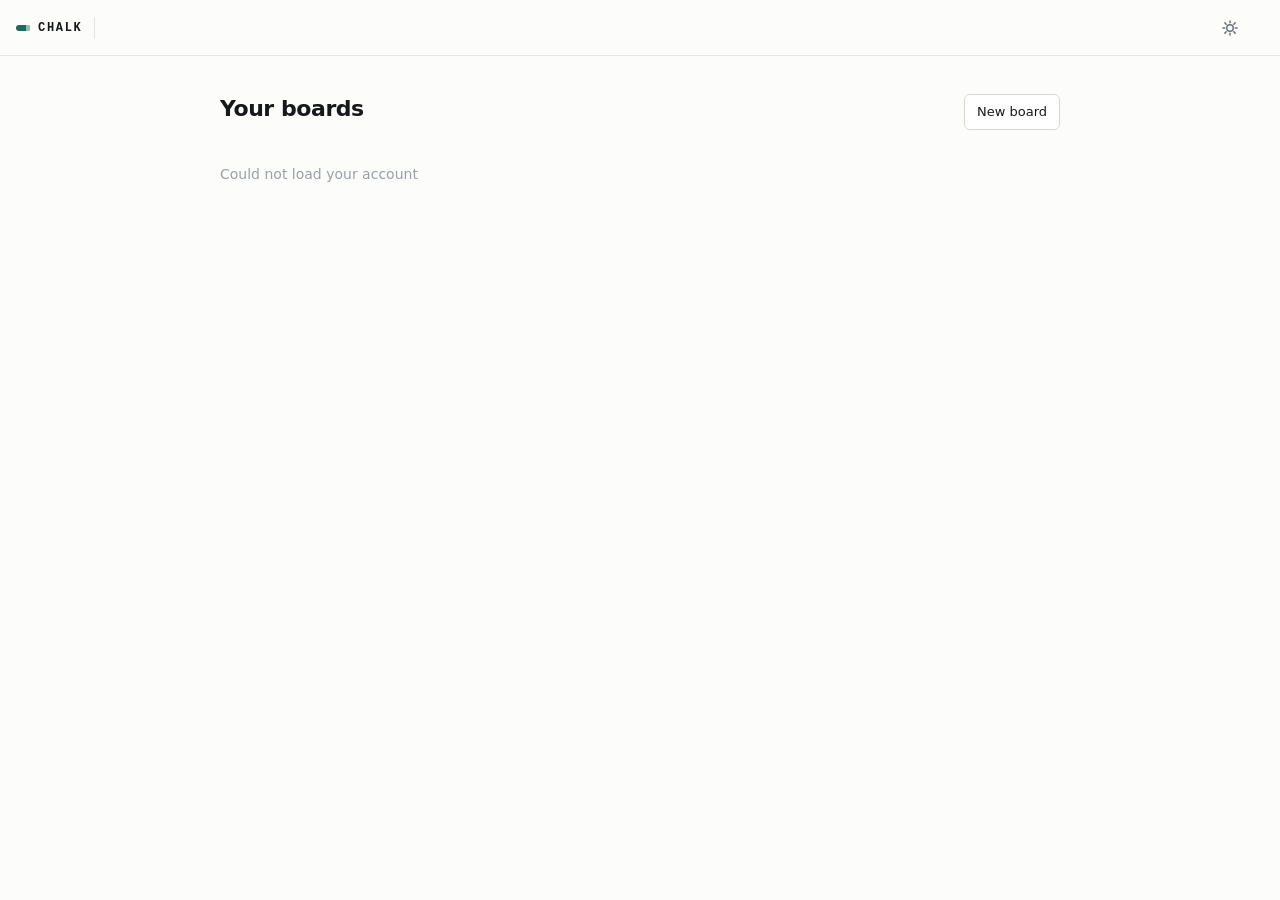
==== app/index.html @ 592ba586 "initial commit" ====
<!doctype html>
<html lang="en">
  <head>
    <meta charset="utf-8" />
    <meta name="viewport" content="width=device-width, initial-scale=1, viewport-fit=cover, user-scalable=no" />
    <meta name="color-scheme" content="light dark" />
    <title>Chalk</title>
    <!-- Relative URLs only: the app serves under /<slug>/app/, so a
         root-absolute /styles.css would resolve against the DOMAIN root. -->
    <link rel="stylesheet" href="styles.css" />
    <script>
      // Apply the saved theme before first paint so there is no flash.
      try {
        var saved = localStorage.getItem("chalk.theme");
        if (saved) document.documentElement.dataset.theme = saved;
      } catch (e) {}
    </script>
  </head>
  <body data-view="list">
    <a class="skip" href="#canvas">Skip to board</a>

    <header class="topbar">
      <div class="topbar__group">
        <a class="wordmark" href="#" title="All boards">
          <span class="wordmark__mark" aria-hidden="true"></span>
          Chalk
        </a>
        <input class="boardname" id="board-name" value="" readonly maxlength="80" aria-label="Board name" hidden />
        <span class="status mono onboard" id="status" data-status="offline" role="status">Offline</span>
      </div>

      <div class="topbar__group">
        <div class="presence onboard" id="presence" aria-live="polite"></div>
        <button class="button button--sm onboard" id="share-button">Share</button>
        <button class="button button--sm onboard" id="export-button">Export</button>
        <button class="iconbutton" id="theme-toggle" title="Switch theme" aria-label="Switch theme">
          <svg class="icon-sun" width="16" height="16" viewBox="0 0 16 16" aria-hidden="true">
            <circle cx="8" cy="8" r="3.25" fill="none" stroke="currentColor" stroke-width="1.5" />
            <path d="M8 .9v1.8M8 13.3v1.8M.9 8h1.8M13.3 8h1.8M2.9 2.9l1.3 1.3M11.8 11.8l1.3 1.3M13.1 2.9l-1.3 1.3M4.2 11.8l-1.3 1.3" stroke="currentColor" stroke-width="1.5" stroke-linecap="round" />
          </svg>
          <svg class="icon-moon" width="16" height="16" viewBox="0 0 16 16" aria-hidden="true">
            <path d="M13.5 9.7A5.8 5.8 0 016.3 2.5a5.8 5.8 0 107.2 7.2z" fill="none" stroke="currentColor" stroke-width="1.5" stroke-linejoin="round" />
          </svg>
        </button>
        <div class="account" id="account">
          <button class="account__button" id="account-button" aria-haspopup="true" aria-expanded="false" aria-label="Account"></button>
          <div class="menu menu--right" id="account-menu" hidden>
            <label class="menu__label mono eyebrow" for="name-input">Your name on the board</label>
            <input class="menu__input" id="name-input" maxlength="40" />
            <div class="menu__row">
              <span class="badge mono" id="plan-badge" data-plan="free">Free</span>
              <span class="menu__email" id="account-email"></span>
            </div>
            <div class="menu__rule"></div>
            <a class="menu__item" id="account-upgrade" href="../">Upgrade to Pro</a>
            <a class="menu__item" href="__yard/auth/logout">Sign out</a>
          </div>
        </div>
      </div>
    </header>

    <!-- The board list. Shown when the hash is empty. -->
    <section class="boards" id="boards" hidden>
      <div class="boards__head">
        <h1 class="boards__title">Your boards</h1>
        <button class="button" id="new-board">New board</button>
      </div>
      <div class="boards__list" id="board-list"></div>
    </section>

    <!-- The open board. Shown when the hash names one. -->
    <main class="workspace" id="workspace" hidden>
      <div class="rail" role="toolbar" aria-label="Tools" aria-orientation="vertical">
        <button class="tool" data-tool="select" aria-pressed="true" title="Select (V)" aria-label="Select">
          <svg viewBox="0 0 16 16" aria-hidden="true"><path d="M3 2l10 6-4.5 1L6 13z" fill="none" stroke="currentColor" stroke-width="1.5" stroke-linejoin="round" /></svg>
        </button>
        <button class="tool" data-tool="hand" aria-pressed="false" title="Pan (H, or hold space)" aria-label="Pan">
          <svg viewBox="0 0 16 16" aria-hidden="true"><path d="M5 8V3.5a1 1 0 012 0V7m0-4a1 1 0 012 0v4m0-3a1 1 0 012 0v5.5c0 2.5-2 4.5-4.5 4.5S3 12 3 10.5V6.5a1 1 0 012 0" fill="none" stroke="currentColor" stroke-width="1.4" stroke-linecap="round" stroke-linejoin="round" /></svg>
        </button>
        <span class="rail__rule" role="presentation"></span>
        <button class="tool" data-tool="note" aria-pressed="false" title="Sticky note (N)" aria-label="Sticky note">
          <svg viewBox="0 0 16 16" aria-hidden="true"><path d="M2.5 2.5h11v7l-4 4h-7z" fill="none" stroke="currentColor" stroke-width="1.5" stroke-linejoin="round" /><path d="M9.5 13.5v-4h4" fill="none" stroke="currentColor" stroke-width="1.5" stroke-linejoin="round" /></svg>
        </button>
        <button class="tool" data-tool="rect" aria-pressed="false" title="Rectangle (R)" aria-label="Rectangle">
          <svg viewBox="0 0 16 16" aria-hidden="true"><rect x="2.5" y="3.5" width="11" height="9" rx="1" fill="none" stroke="currentColor" stroke-width="1.5" /></svg>
        </button>
        <button class="tool" data-tool="ellipse" aria-pressed="false" title="Ellipse (O)" aria-label="Ellipse">
          <svg viewBox="0 0 16 16" aria-hidden="true"><ellipse cx="8" cy="8" rx="5.5" ry="4.5" fill="none" stroke="currentColor" stroke-width="1.5" /></svg>
        </button>
        <button class="tool" data-tool="line" aria-pressed="false" title="Line (L, shift for an arrow)" aria-label="Line">
          <svg viewBox="0 0 16 16" aria-hidden="true"><path d="M3 13L13 3M8 3h5v5" fill="none" stroke="currentColor" stroke-width="1.5" stroke-linecap="round" stroke-linejoin="round" /></svg>
        </button>
        <button class="tool" data-tool="pen" aria-pressed="false" title="Pen (P)" aria-label="Pen">
          <svg viewBox="0 0 16 16" aria-hidden="true"><path d="M2.5 13.5c3-1 2-6 5-7s3.5 4 6.5 2" fill="none" stroke="currentColor" stroke-width="1.5" stroke-linecap="round" /></svg>
        </button>
        <button class="tool" data-tool="text" aria-pressed="false" title="Text (T)" aria-label="Text">
          <svg viewBox="0 0 16 16" aria-hidden="true"><path d="M3 3.5h10M8 3.5v9M6 12.5h4" fill="none" stroke="currentColor" stroke-width="1.5" stroke-linecap="round" /></svg>
        </button>
        <span class="rail__rule" role="presentation"></span>
        <div class="swatches" role="group" aria-label="Colour">
          <button class="swatch" data-color="yellow" aria-pressed="true" aria-label="Yellow"></button>
          <button class="swatch" data-color="pink" aria-pressed="false" aria-label="Pink"></button>
          <button class="swatch" data-color="blue" aria-pressed="false" aria-label="Blue"></button>
          <button class="swatch" data-color="green" aria-pressed="false" aria-label="Green"></button>
          <button class="swatch" data-color="orange" aria-pressed="false" aria-label="Orange"></button>
          <button class="swatch" data-color="purple" aria-pressed="false" aria-label="Purple"></button>
          <button class="swatch" data-color="grey" aria-pressed="false" aria-label="Grey"></button>
          <button class="swatch" data-color="ink" aria-pressed="false" aria-label="Ink"></button>
        </div>
        <span class="rail__rule" role="presentation"></span>
        <button class="tool" id="undo-button" title="Undo (Cmd/Ctrl+Z)" aria-label="Undo" disabled>
          <svg viewBox="0 0 16 16" aria-hidden="true"><path d="M6 4L3 7l3 3M3.5 7H10a3 3 0 010 6H7" fill="none" stroke="currentColor" stroke-width="1.5" stroke-linecap="round" stroke-linejoin="round" /></svg>
        </button>
        <button class="tool" id="redo-button" title="Redo (Shift+Cmd/Ctrl+Z)" aria-label="Redo" disabled>
          <svg viewBox="0 0 16 16" aria-hidden="true"><path d="M10 4l3 3-3 3M12.5 7H6a3 3 0 000 6h3" fill="none" stroke="currentColor" stroke-width="1.5" stroke-linecap="round" stroke-linejoin="round" /></svg>
        </button>
        <button class="tool" id="delete-button" title="Delete selection (Delete)" aria-label="Delete selection">
          <svg viewBox="0 0 16 16" aria-hidden="true"><path d="M3 4.5h10M6.5 4.5v-2h3v2M4.5 4.5l.7 9h5.6l.7-9" fill="none" stroke="currentColor" stroke-width="1.4" stroke-linecap="round" stroke-linejoin="round" /></svg>
        </button>
        <span class="rail__spacer"></span>
        <button class="tool" id="zoom-in" title="Zoom in (+)" aria-label="Zoom in">
          <svg viewBox="0 0 16 16" aria-hidden="true"><path d="M8 3v10M3 8h10" stroke="currentColor" stroke-width="1.5" stroke-linecap="round" /></svg>
        </button>
        <button class="zoom mono" id="zoom" title="Zoom to fit (1)">100%</button>
        <button class="tool" id="zoom-out" title="Zoom out (-)" aria-label="Zoom out">
          <svg viewBox="0 0 16 16" aria-hidden="true"><path d="M3 8h10" stroke="currentColor" stroke-width="1.5" stroke-linecap="round" /></svg>
        </button>
      </div>

      <svg class="canvas" id="canvas" tabindex="0" aria-label="Board" role="application"></svg>
      <textarea class="editor" id="editor" hidden aria-label="Edit text" maxlength="2000" spellcheck="false"></textarea>
    </main>

    <div class="sheet" id="share" hidden>
      <div class="sheet__scrim" data-close></div>
      <div class="sheet__panel" role="dialog" aria-modal="true" aria-label="Share this board">
        <div class="sheet__head">
          <span class="mono eyebrow">Share</span>
          <button class="iconbutton" data-close aria-label="Close">
            <svg width="14" height="14" viewBox="0 0 14 14" aria-hidden="true"><path d="M2 2l10 10M12 2L2 12" stroke="currentColor" stroke-width="1.6" stroke-linecap="round" /></svg>
          </button>
        </div>
        <label class="toggle">
          <input type="checkbox" id="share-toggle" />
          <span>Anyone with the link can edit</span>
        </label>
        <p class="sheet__note" id="share-note"></p>
        <div class="linkrow">
          <input class="linkrow__field mono" id="share-link" readonly aria-label="Board link" />
          <button class="button" id="share-copy">Copy link</button>
        </div>
        <p class="sheet__note">People still sign in with Yard, so every cursor has a name.</p>
      </div>
    </div>

    <div class="sheet" id="plan" hidden>
      <div class="sheet__scrim" data-close></div>
      <div class="sheet__panel" role="dialog" aria-modal="true" aria-labelledby="plan-title">
        <div class="sheet__head">
          <span class="mono eyebrow">Plan</span>
          <button class="iconbutton" data-close aria-label="Close">
            <svg width="14" height="14" viewBox="0 0 14 14" aria-hidden="true"><path d="M2 2l10 10M12 2L2 12" stroke="currentColor" stroke-width="1.6" stroke-linecap="round" /></svg>
          </button>
        </div>
        <h2 class="sheet__title" id="plan-title"></h2>
        <p class="sheet__copy" id="plan-copy"></p>
        <!-- The landing page is one level up and its buttons carry the tier ids. -->
        <div class="sheet__actions" id="plan-actions">
          <a class="button button--primary" href="../">Start a free trial</a>
          <a class="button" href="../">Upgrade</a>
        </div>
      </div>
    </div>

    <div class="toast" id="toast" role="status" aria-live="polite" hidden></div>

    <script type="module" src="app.js"></script>
  </body>
</html>
---- app/styles.css ----
/* Chalk app: the Stacks register with a canvas in the middle.
   Two typographic voices carry the personality: a humanist sans for anything
   a person wrote, a letterspaced mono for anything the system knows (status,
   counts, roles). Everything else is colour, and the colour belongs to the
   shapes and the people, not the chrome. */

:root {
  color-scheme: light;

  --paper: #fcfcfb;
  --rail: #f3f3f1;
  --surface: #ffffff;
  --ink: #16181a;
  --muted: #6c7175;
  --faint: #9aa0a4;
  --line: #e5e5e1;
  --line-strong: #d6d6d1;
  --accent: #1c6b58;
  --accent-ink: #ffffff;
  --accent-soft: #e9f1ee;
  --danger: #a8302a;
  --grid: #e9e9e5;

  --shadow-card: 0 1px 1px rgba(20, 24, 26, 0.03);
  --shadow-note: 0 1px 2px rgba(20, 24, 26, 0.08), 0 6px 14px -8px rgba(20, 24, 26, 0.2);
  --shadow-pop: 0 12px 32px -8px rgba(20, 24, 26, 0.18), 0 1px 2px rgba(20, 24, 26, 0.08);

  --sans: ui-sans-serif, system-ui, -apple-system, "Segoe UI", Inter, Roboto, "Helvetica Neue", Arial, sans-serif;
  --mono: ui-monospace, SFMono-Regular, "SF Mono", Menlo, Consolas, "Liberation Mono", monospace;

  --r-sm: 6px;
  --r-md: 9px;
  --r-lg: 14px;
  --topbar-h: 56px;
  --rail-w: 48px;

  /* Sticky fills (soft) and strokes (saturated). One name, two weights. */
  --fill-yellow: #fbe9a1;
  --fill-pink: #f9cfd9;
  --fill-blue: #cfe2fb;
  --fill-green: #cfeed8;
  --fill-orange: #fbd9b5;
  --fill-purple: #e2d6f8;
  --fill-grey: #e6e7e4;
  --fill-ink: #24272a;
  --stroke-yellow: #c99a10;
  --stroke-pink: #d0466a;
  --stroke-blue: #2f6fd6;
  --stroke-green: #2e8b57;
  --stroke-orange: #d9711a;
  --stroke-purple: #7a4fd0;
  --stroke-grey: #7c8288;
  --stroke-ink: #16181a;

  /* Presence: one per person, assigned by the board in join order. */
  --peer-0: #d0466a;
  --peer-1: #2f6fd6;
  --peer-2: #2e8b57;
  --peer-3: #d9711a;
  --peer-4: #7a4fd0;
  --peer-5: #0f8f8a;
  --peer-6: #b4801a;
  --peer-7: #c23f2f;
  --peer-self: var(--accent);
}

:root[data-theme="dark"] {
  color-scheme: dark;

  --paper: #0e1011;
  --rail: #151719;
  --surface: #1a1d1f;
  --ink: #eceeef;
  --muted: #949a9e;
  --faint: #6d7478;
  --line: #262a2d;
  --line-strong: #343a3e;
  --accent: #55c3a0;
  --accent-ink: #06221b;
  --accent-soft: #14261f;
  --danger: #e2726b;
  --grid: #1a1d1f;

  --shadow-card: none;
  --shadow-note: 0 2px 6px rgba(0, 0, 0, 0.5);
  --shadow-pop: 0 14px 34px -8px rgba(0, 0, 0, 0.6);

  --fill-yellow: #8a6d14;
  --fill-pink: #8a3450;
  --fill-blue: #274c86;
  --fill-green: #26593a;
  --fill-orange: #8a4d1a;
  --fill-purple: #4d3583;
  --fill-grey: #3a3f43;
  --fill-ink: #e8eaeb;
  --stroke-yellow: #f0c54a;
  --stroke-pink: #f27a9a;
  --stroke-blue: #78a8f5;
  --stroke-green: #6dcf93;
  --stroke-orange: #f5a35e;
  --stroke-purple: #b79cf2;
  --stroke-grey: #a2a8ad;
  --stroke-ink: #eceeef;
}

@media (prefers-color-scheme: dark) {
  :root:not([data-theme="light"]) {
    color-scheme: dark;

    --paper: #0e1011;
    --rail: #151719;
    --surface: #1a1d1f;
    --ink: #eceeef;
    --muted: #949a9e;
    --faint: #6d7478;
    --line: #262a2d;
    --line-strong: #343a3e;
    --accent: #55c3a0;
    --accent-ink: #06221b;
    --accent-soft: #14261f;
    --danger: #e2726b;
    --grid: #1a1d1f;

    --shadow-card: none;
    --shadow-note: 0 2px 6px rgba(0, 0, 0, 0.5);
    --shadow-pop: 0 14px 34px -8px rgba(0, 0, 0, 0.6);

    --fill-yellow: #8a6d14;
    --fill-pink: #8a3450;
    --fill-blue: #274c86;
    --fill-green: #26593a;
    --fill-orange: #8a4d1a;
    --fill-purple: #4d3583;
    --fill-grey: #3a3f43;
    --fill-ink: #e8eaeb;
    --stroke-yellow: #f0c54a;
    --stroke-pink: #f27a9a;
    --stroke-blue: #78a8f5;
    --stroke-green: #6dcf93;
    --stroke-orange: #f5a35e;
    --stroke-purple: #b79cf2;
    --stroke-grey: #a2a8ad;
    --stroke-ink: #eceeef;
  }
}

*,
*::before,
*::after {
  box-sizing: border-box;
}

/* An author `display` beats the UA stylesheet's [hidden] rule, which would
   leave .sheet laid out as a grid and its scrim eating every click. */
[hidden] {
  display: none !important;
}

html,
body {
  height: 100%;
}

body {
  margin: 0;
  background: var(--paper);
  color: var(--ink);
  font-family: var(--sans);
  font-size: 14px;
  line-height: 1.5;
  -webkit-font-smoothing: antialiased;
  overflow: hidden;
}

button,
input,
textarea {
  font: inherit;
  color: inherit;
}

:focus-visible {
  outline: 2px solid var(--accent);
  outline-offset: 2px;
  border-radius: 3px;
}

.mono {
  font-family: var(--mono);
  font-size: 11px;
  letter-spacing: 0.06em;
  text-transform: uppercase;
  font-variant-numeric: tabular-nums;
}

.eyebrow {
  color: var(--faint);
}

.skip {
  position: absolute;
  left: -9999px;
  top: 0;
  z-index: 100;
  padding: 10px 14px;
  background: var(--accent);
  color: var(--accent-ink);
  border-radius: 0 0 var(--r-sm) 0;
  text-decoration: none;
}

.skip:focus {
  left: 0;
}

/* ------------------------------------------------------------------ topbar */

.topbar {
  height: var(--topbar-h);
  padding: 0 12px 0 16px;
  display: flex;
  align-items: center;
  justify-content: space-between;
  gap: 16px;
  border-bottom: 1px solid var(--line);
  background: var(--paper);
  position: relative;
  z-index: 20;
}

.topbar__group {
  display: flex;
  align-items: center;
  gap: 10px;
  min-width: 0;
}

.wordmark {
  display: inline-flex;
  align-items: center;
  gap: 8px;
  font-family: var(--mono);
  font-size: 12px;
  font-weight: 600;
  letter-spacing: 0.14em;
  text-transform: uppercase;
  padding-right: 12px;
  margin-right: 2px;
  border-right: 1px solid var(--line);
  height: 22px;
  white-space: nowrap;
  color: inherit;
  text-decoration: none;
}

/* The mark is a stub of chalk: a short rounded bar with a worn end. */
.wordmark__mark {
  width: 14px;
  height: 6px;
  display: block;
  border-radius: 3px 1px 1px 3px;
  background: linear-gradient(90deg, var(--accent) 0 70%, color-mix(in srgb, var(--accent) 45%, var(--paper)) 70%);
}

.boardname {
  min-width: 0;
  max-width: 40vw;
  padding: 5px 9px;
  background: transparent;
  border: 1px solid transparent;
  border-radius: var(--r-sm);
  font-size: 14px;
  font-weight: 550;
  letter-spacing: -0.01em;
  overflow: hidden;
  text-overflow: ellipsis;
  white-space: nowrap;
  cursor: default;
}

.boardname:not([readonly]) {
  cursor: text;
}

.boardname:not([readonly]):hover {
  border-color: var(--line-strong);
}

.boardname:not([readonly]):focus {
  background: var(--surface);
  border-color: var(--accent);
  outline: none;
}

body[data-view="list"] .onboard {
  display: none !important;
}

/* The status pill: a dot that says whether the board is listening. */
.status {
  display: inline-flex;
  align-items: center;
  gap: 6px;
  color: var(--faint);
  white-space: nowrap;
}

.status::before {
  content: "";
  width: 7px;
  height: 7px;
  border-radius: 50%;
  background: var(--faint);
}

.status[data-status="connected"]::before {
  background: var(--accent);
}

.status[data-status="reconnecting"]::before,
.status[data-status="connecting"]::before {
  background: var(--stroke-orange);
  animation: pulse 1s ease-in-out infinite;
}

.status[data-status="stopped"]::before {
  background: var(--danger);
}

@keyframes pulse {
  50% {
    opacity: 0.3;
  }
}

.presence {
  display: flex;
  align-items: center;
}

.avatar {
  display: inline-grid;
  place-items: center;
  width: 26px;
  height: 26px;
  border-radius: 50%;
  margin-left: -6px;
  border: 2px solid var(--paper);
  background: var(--faint);
  color: #fff;
  font-family: var(--mono);
  font-size: 10px;
  font-weight: 600;
  letter-spacing: 0.02em;
  flex: none;
}

.presence .avatar:first-child {
  margin-left: 0;
}

.avatar--more {
  background: var(--rail);
  color: var(--muted);
  border-color: var(--line);
}

.avatar[data-color="0"] { background: var(--peer-0); }
.avatar[data-color="1"] { background: var(--peer-1); }
.avatar[data-color="2"] { background: var(--peer-2); }
.avatar[data-color="3"] { background: var(--peer-3); }
.avatar[data-color="4"] { background: var(--peer-4); }
.avatar[data-color="5"] { background: var(--peer-5); }
.avatar[data-color="6"] { background: var(--peer-6); }
.avatar[data-color="7"] { background: var(--peer-7); }
.avatar[data-color="self"] { background: var(--peer-self); color: var(--accent-ink); }

.iconbutton {
  display: grid;
  place-items: center;
  width: 30px;
  height: 30px;
  flex: none;
  padding: 0;
  background: transparent;
  border: 1px solid transparent;
  border-radius: var(--r-sm);
  color: var(--muted);
  cursor: pointer;
}

.iconbutton:hover {
  background: var(--rail);
  border-color: var(--line);
  color: var(--ink);
}

.icon-moon {
  display: none;
}

:root[data-theme="dark"] .icon-sun {
  display: none;
}

:root[data-theme="dark"] .icon-moon {
  display: block;
}

@media (prefers-color-scheme: dark) {
  :root:not([data-theme="light"]) .icon-sun {
    display: none;
  }
  :root:not([data-theme="light"]) .icon-moon {
    display: block;
  }
}

.account {
  position: relative;
}

.account__button {
  display: flex;
  align-items: center;
  gap: 8px;
  padding: 3px 8px 3px 3px;
  background: transparent;
  border: 1px solid transparent;
  border-radius: 999px;
  cursor: pointer;
}

.account__button:hover {
  background: var(--rail);
  border-color: var(--line);
}

.account__button .avatar {
  margin: 0;
  border: 0;
  width: 24px;
  height: 24px;
}

.account__name {
  max-width: 14ch;
  overflow: hidden;
  text-overflow: ellipsis;
  white-space: nowrap;
  font-size: 13px;
}

@media (max-width: 720px) {
  .account__name,
  .status {
    display: none;
  }
}

.menu {
  position: absolute;
  top: calc(100% + 6px);
  left: 0;
  z-index: 50;
  min-width: 240px;
  padding: 8px;
  background: var(--surface);
  border: 1px solid var(--line);
  border-radius: var(--r-md);
  box-shadow: var(--shadow-pop);
}

.menu--right {
  left: auto;
  right: 0;
}

.menu__label {
  display: block;
  padding: 4px 6px 2px;
}

.menu__input {
  width: 100%;
  padding: 7px 9px;
  margin-bottom: 8px;
  background: var(--paper);
  border: 1px solid var(--line);
  border-radius: var(--r-sm);
}

.menu__input:focus {
  border-color: var(--accent);
  outline: none;
}

.menu__row {
  display: flex;
  align-items: center;
  gap: 8px;
  padding: 2px 6px 6px;
}

.menu__email {
  color: var(--faint);
  font-size: 12px;
  overflow: hidden;
  text-overflow: ellipsis;
  white-space: nowrap;
}

.menu__item {
  display: flex;
  align-items: center;
  gap: 8px;
  width: 100%;
  padding: 7px 9px;
  background: none;
  border: 0;
  border-radius: var(--r-sm);
  text-align: left;
  color: inherit;
  text-decoration: none;
  cursor: pointer;
}

.menu__item:hover {
  background: var(--rail);
}

.menu__rule {
  height: 1px;
  margin: 5px 4px;
  background: var(--line);
}

.badge {
  padding: 2px 7px;
  border-radius: 999px;
  border: 1px solid var(--line-strong);
  color: var(--muted);
}

.badge[data-plan="pro"] {
  background: var(--accent-soft);
  border-color: transparent;
  color: var(--accent);
}

/* ------------------------------------------------------------------ button */

.button {
  display: inline-flex;
  align-items: center;
  justify-content: center;
  padding: 7px 12px;
  background: var(--surface);
  border: 1px solid var(--line-strong);
  border-radius: var(--r-sm);
  font-size: 13px;
  font-weight: 500;
  color: inherit;
  text-decoration: none;
  cursor: pointer;
  white-space: nowrap;
}

.button:hover {
  border-color: var(--ink);
}

.button:disabled {
  opacity: 0.5;
  cursor: default;
}

.button--sm {
  padding: 5px 10px;
  font-size: 12.5px;
}

.button--primary {
  background: var(--accent);
  border-color: var(--accent);
  color: var(--accent-ink);
}

.button--primary:hover {
  border-color: var(--accent);
  filter: brightness(1.06);
}

.button--danger {
  color: var(--danger);
  border-color: var(--line);
}

.button--danger:hover {
  border-color: var(--danger);
}

/* ------------------------------------------------------------------ boards */

.boards {
  height: calc(100dvh - var(--topbar-h));
  overflow-y: auto;
  padding: 36px max(20px, calc(50vw - 420px)) 48px;
}

.boards__head {
  display: flex;
  align-items: baseline;
  justify-content: space-between;
  gap: 16px;
  margin-bottom: 20px;
}

.boards__title {
  margin: 0;
  font-size: 22px;
  font-weight: 600;
  letter-spacing: -0.02em;
}

.boards__list {
  display: grid;
  grid-template-columns: repeat(auto-fill, minmax(240px, 1fr));
  gap: 12px;
}

.boards__empty {
  grid-column: 1 / -1;
  color: var(--faint);
}

.bcard {
  display: flex;
  flex-direction: column;
  background: var(--surface);
  border: 1px solid var(--line);
  border-radius: var(--r-lg);
  box-shadow: var(--shadow-card);
  overflow: hidden;
}

.bcard:hover {
  border-color: var(--line-strong);
}

.bcard__open {
  display: flex;
  flex-direction: column;
  gap: 8px;
  padding: 18px 16px 14px;
  color: inherit;
  text-decoration: none;
  flex: 1;
  /* A faint grid: the card looks like a corner of its board. */
  background-image: linear-gradient(var(--grid) 1px, transparent 1px),
    linear-gradient(90deg, var(--grid) 1px, transparent 1px);
  background-size: 18px 18px;
  background-position: -1px -1px;
}

.bcard__name {
  font-size: 16px;
  font-weight: 600;
  letter-spacing: -0.015em;
  overflow-wrap: anywhere;
}

.bcard__meta {
  color: var(--faint);
}

.bcard__actions {
  display: flex;
  gap: 6px;
  padding: 10px 12px;
  border-top: 1px solid var(--line);
}

/* --------------------------------------------------------------- workspace */

.workspace {
  position: relative;
  height: calc(100dvh - var(--topbar-h));
  display: flex;
}

.rail {
  position: absolute;
  left: 12px;
  top: 12px;
  bottom: 12px;
  z-index: 10;
  width: var(--rail-w);
  display: flex;
  flex-direction: column;
  align-items: center;
  gap: 2px;
  padding: 6px 0;
  background: var(--surface);
  border: 1px solid var(--line);
  border-radius: var(--r-lg);
  box-shadow: var(--shadow-pop);
  overflow-y: auto;
  scrollbar-width: none;
}

.rail__rule {
  width: 22px;
  height: 1px;
  margin: 4px 0;
  background: var(--line);
}

.rail__spacer {
  flex: 1;
}

.tool {
  display: grid;
  place-items: center;
  width: 36px;
  height: 36px;
  padding: 0;
  background: transparent;
  border: 1px solid transparent;
  border-radius: var(--r-md);
  color: var(--muted);
  cursor: pointer;
}

.tool svg {
  width: 17px;
  height: 17px;
}

.tool:hover {
  background: var(--rail);
  color: var(--ink);
}

.tool[aria-pressed="true"] {
  background: var(--ink);
  color: var(--paper);
}

.tool:disabled {
  opacity: 0.35;
  cursor: default;
  background: transparent;
  color: var(--muted);
}

.swatches {
  display: grid;
  grid-template-columns: repeat(2, 16px);
  gap: 6px;
  padding: 4px 0;
}

.swatch {
  width: 16px;
  height: 16px;
  padding: 0;
  border: 1px solid rgba(0, 0, 0, 0.12);
  border-radius: 50%;
  cursor: pointer;
}

.swatch[aria-pressed="true"] {
  outline: 2px solid var(--ink);
  outline-offset: 2px;
}

.swatch[data-color="yellow"] { background: var(--fill-yellow); }
.swatch[data-color="pink"] { background: var(--fill-pink); }
.swatch[data-color="blue"] { background: var(--fill-blue); }
.swatch[data-color="green"] { background: var(--fill-green); }
.swatch[data-color="orange"] { background: var(--fill-orange); }
.swatch[data-color="purple"] { background: var(--fill-purple); }
.swatch[data-color="grey"] { background: var(--fill-grey); }
.swatch[data-color="ink"] { background: var(--fill-ink); }

.zoom {
  width: 40px;
  padding: 4px 0;
  background: transparent;
  border: 0;
  color: var(--faint);
  cursor: pointer;
  font-size: 10px;
  letter-spacing: 0.02em;
}

.zoom:hover {
  color: var(--ink);
}

/* ------------------------------------------------------------------ canvas */

.canvas {
  flex: 1;
  width: 100%;
  height: 100%;
  display: block;
  background-color: var(--paper);
  background-image: radial-gradient(var(--line-strong) 1px, transparent 1px);
  background-size: 24px 24px;
  font-family: var(--sans);
  touch-action: none;
  user-select: none;
  -webkit-user-select: none;
  cursor: default;
  outline: none;
}

.canvas:focus-visible {
  box-shadow: inset 0 0 0 2px var(--accent);
}

.canvas[data-tool="hand"],
.canvas.is-space {
  cursor: grab;
}

.canvas.is-panning {
  cursor: grabbing;
}

.canvas[data-tool="note"],
.canvas[data-tool="rect"],
.canvas[data-tool="ellipse"],
.canvas[data-tool="line"],
.canvas[data-tool="pen"] {
  cursor: crosshair;
}

.canvas[data-tool="text"] {
  cursor: text;
}

.canvas[data-tool="select"] .shape {
  cursor: move;
}

.shape .fill {
  fill: var(--fill-ink);
}

.shape .outlined {
  stroke: var(--stroke-ink);
  stroke-width: 1.5;
}

.shape .stroke {
  fill: none;
  stroke: var(--stroke-ink);
  stroke-width: 2;
  stroke-linecap: round;
  stroke-linejoin: round;
}

.shape .arrowhead {
  fill: var(--stroke-ink);
}

.shape .hit {
  fill: transparent;
  stroke: transparent;
  stroke-width: 12;
  pointer-events: stroke;
}

.shape--text .hit {
  pointer-events: fill;
}

.shape .label {
  fill: var(--ink);
  pointer-events: none;
  white-space: pre;
}

.shape--text .label {
  fill: var(--stroke-ink);
}

.shape--note .fill {
  filter: drop-shadow(0 1px 1px rgba(20, 24, 26, 0.12)) drop-shadow(0 6px 10px rgba(20, 24, 26, 0.08));
}

.shape[data-color="ink"] .label {
  fill: var(--paper);
}

.shape--text[data-color="ink"] .label {
  fill: var(--stroke-ink);
}

.shape.is-editing .label {
  display: none;
}

.shape[data-color="yellow"] .fill { fill: var(--fill-yellow); }
.shape[data-color="pink"] .fill { fill: var(--fill-pink); }
.shape[data-color="blue"] .fill { fill: var(--fill-blue); }
.shape[data-color="green"] .fill { fill: var(--fill-green); }
.shape[data-color="orange"] .fill { fill: var(--fill-orange); }
.shape[data-color="purple"] .fill { fill: var(--fill-purple); }
.shape[data-color="grey"] .fill { fill: var(--fill-grey); }

.shape[data-color="yellow"] .outlined,
.shape[data-color="yellow"] .stroke,
.ink[data-color="yellow"] { stroke: var(--stroke-yellow); }
.shape[data-color="pink"] .outlined,
.shape[data-color="pink"] .stroke,
.ink[data-color="pink"] { stroke: var(--stroke-pink); }
.shape[data-color="blue"] .outlined,
.shape[data-color="blue"] .stroke,
.ink[data-color="blue"] { stroke: var(--stroke-blue); }
.shape[data-color="green"] .outlined,
.shape[data-color="green"] .stroke,
.ink[data-color="green"] { stroke: var(--stroke-green); }
.shape[data-color="orange"] .outlined,
.shape[data-color="orange"] .stroke,
.ink[data-color="orange"] { stroke: var(--stroke-orange); }
.shape[data-color="purple"] .outlined,
.shape[data-color="purple"] .stroke,
.ink[data-color="purple"] { stroke: var(--stroke-purple); }
.shape[data-color="grey"] .outlined,
.shape[data-color="grey"] .stroke,
.ink[data-color="grey"] { stroke: var(--stroke-grey); }

.shape[data-color="yellow"] .arrowhead { fill: var(--stroke-yellow); }
.shape[data-color="pink"] .arrowhead { fill: var(--stroke-pink); }
.shape[data-color="blue"] .arrowhead { fill: var(--stroke-blue); }
.shape[data-color="green"] .arrowhead { fill: var(--stroke-green); }
.shape[data-color="orange"] .arrowhead { fill: var(--stroke-orange); }
.shape[data-color="purple"] .arrowhead { fill: var(--stroke-purple); }
.shape[data-color="grey"] .arrowhead { fill: var(--stroke-grey); }

.shape--text[data-color="yellow"] .label { fill: var(--stroke-yellow); }
.shape--text[data-color="pink"] .label { fill: var(--stroke-pink); }
.shape--text[data-color="blue"] .label { fill: var(--stroke-blue); }
.shape--text[data-color="green"] .label { fill: var(--stroke-green); }
.shape--text[data-color="orange"] .label { fill: var(--stroke-orange); }
.shape--text[data-color="purple"] .label { fill: var(--stroke-purple); }
.shape--text[data-color="grey"] .label { fill: var(--stroke-grey); }

/* A stroke someone is still drawing: same colour, slightly translucent. */
.ink {
  fill: none;
  stroke: var(--stroke-ink);
  stroke-linecap: round;
  stroke-linejoin: round;
  opacity: 0.85;
  pointer-events: none;
}

.sel {
  fill: none;
  stroke: var(--accent);
  stroke-width: 1.5;
  pointer-events: none;
}

.handle {
  fill: var(--surface);
  stroke: var(--accent);
  stroke-width: 1.5;
  cursor: nwse-resize;
}

.handle[data-handle="ne"],
.handle[data-handle="sw"] {
  cursor: nesw-resize;
}

.handle[data-handle="a"],
.handle[data-handle="b"] {
  cursor: move;
}

.preview {
  fill: none;
  stroke: var(--accent);
  stroke-width: 1.5;
  stroke-dasharray: 4 3;
  pointer-events: none;
}

.preview--marquee {
  fill: var(--accent-soft);
  fill-opacity: 0.4;
}

/* Remote cursors. The group is scaled back to screen size in board.js so
   the arrow and the name tag stay the same size at every zoom. */
.cursor {
  pointer-events: none;
  transition: transform 90ms linear;
}

.cursor__arrow {
  fill: currentColor;
  stroke: var(--paper);
  stroke-width: 1;
}

.cursor__tag {
  fill: currentColor;
}

.cursor__name {
  fill: #fff;
  font-family: var(--sans);
  font-size: 11px;
  font-weight: 500;
}

.cursor[data-color="0"] { color: var(--peer-0); }
.cursor[data-color="1"] { color: var(--peer-1); }
.cursor[data-color="2"] { color: var(--peer-2); }
.cursor[data-color="3"] { color: var(--peer-3); }
.cursor[data-color="4"] { color: var(--peer-4); }
.cursor[data-color="5"] { color: var(--peer-5); }
.cursor[data-color="6"] { color: var(--peer-6); }
.cursor[data-color="7"] { color: var(--peer-7); }

/* The text editor sits exactly over the shape it edits, scaled with the
   view, so typing looks like typing on the board. */
.editor {
  position: absolute;
  z-index: 5;
  margin: 0;
  background: transparent;
  border: 0;
  outline: 2px solid var(--accent);
  outline-offset: -2px;
  border-radius: 6px;
  color: var(--ink);
  font-family: var(--sans);
  resize: none;
  overflow: hidden;
  white-space: pre-wrap;
  overflow-wrap: anywhere;
}

.editor[data-kind="text"] {
  white-space: pre;
  overflow-wrap: normal;
  border-radius: 2px;
}

.editor[data-color="ink"]:not([data-kind="text"]) {
  color: var(--paper);
}

.editor[data-kind="text"][data-color="yellow"] { color: var(--stroke-yellow); }
.editor[data-kind="text"][data-color="pink"] { color: var(--stroke-pink); }
.editor[data-kind="text"][data-color="blue"] { color: var(--stroke-blue); }
.editor[data-kind="text"][data-color="green"] { color: var(--stroke-green); }
.editor[data-kind="text"][data-color="orange"] { color: var(--stroke-orange); }
.editor[data-kind="text"][data-color="purple"] { color: var(--stroke-purple); }
.editor[data-kind="text"][data-color="grey"] { color: var(--stroke-grey); }

/* ------------------------------------------------------------------- sheet */

.sheet {
  position: fixed;
  inset: 0;
  z-index: 80;
  display: grid;
  place-items: center;
  padding: 20px;
}

.sheet__scrim {
  position: absolute;
  inset: 0;
  background: rgba(16, 20, 22, 0.34);
  animation: fade 0.14s ease;
}

.sheet__panel {
  position: relative;
  width: min(440px, 100%);
  display: flex;
  flex-direction: column;
  gap: 12px;
  padding: 16px;
  background: var(--surface);
  border: 1px solid var(--line);
  border-radius: var(--r-lg);
  box-shadow: var(--shadow-pop);
  animation: rise 0.16s cubic-bezier(0.2, 0, 0, 1);
}

.sheet__head {
  display: flex;
  align-items: center;
  justify-content: space-between;
  gap: 12px;
}

.sheet__title {
  margin: 0;
  font-size: 19px;
  font-weight: 600;
  line-height: 1.3;
  letter-spacing: -0.02em;
}

.sheet__copy {
  margin: 0;
  color: var(--muted);
}

.sheet__note {
  margin: 0;
  color: var(--faint);
  font-size: 12.5px;
}

.sheet__actions {
  display: flex;
  gap: 8px;
  margin-top: 4px;
}

.toggle {
  display: flex;
  align-items: center;
  gap: 10px;
  cursor: pointer;
}

.toggle input {
  width: 16px;
  height: 16px;
  margin: 0;
  accent-color: var(--accent);
}

.linkrow {
  display: flex;
  gap: 8px;
}

.linkrow__field {
  flex: 1;
  min-width: 0;
  padding: 7px 9px;
  background: var(--paper);
  border: 1px solid var(--line);
  border-radius: var(--r-sm);
  text-transform: none;
  letter-spacing: 0;
  font-size: 12px;
  color: var(--muted);
}

/* ------------------------------------------------------------------- toast */

.toast {
  position: fixed;
  left: 50%;
  bottom: 22px;
  z-index: 90;
  transform: translateX(-50%);
  padding: 9px 14px;
  background: var(--ink);
  color: var(--paper);
  border-radius: var(--r-sm);
  font-size: 13px;
  box-shadow: var(--shadow-pop);
  animation: rise 0.16s cubic-bezier(0.2, 0, 0, 1);
  animation-fill-mode: both;
}

@keyframes fade {
  from {
    opacity: 0;
  }
}

@keyframes rise {
  from {
    opacity: 0;
    transform: translateY(6px);
  }
}

.sheet__panel {
  animation-fill-mode: both;
}

@media (prefers-reduced-motion: reduce) {
  *,
  *::before,
  *::after {
    animation-duration: 0.01ms !important;
    transition-duration: 0.01ms !important;
  }
}

@media (max-width: 560px) {
  .rail {
    left: 8px;
    top: 8px;
    bottom: 8px;
  }
  .boardname {
    max-width: 30vw;
  }
  .sheet__actions {
    flex-direction: column;
  }
}
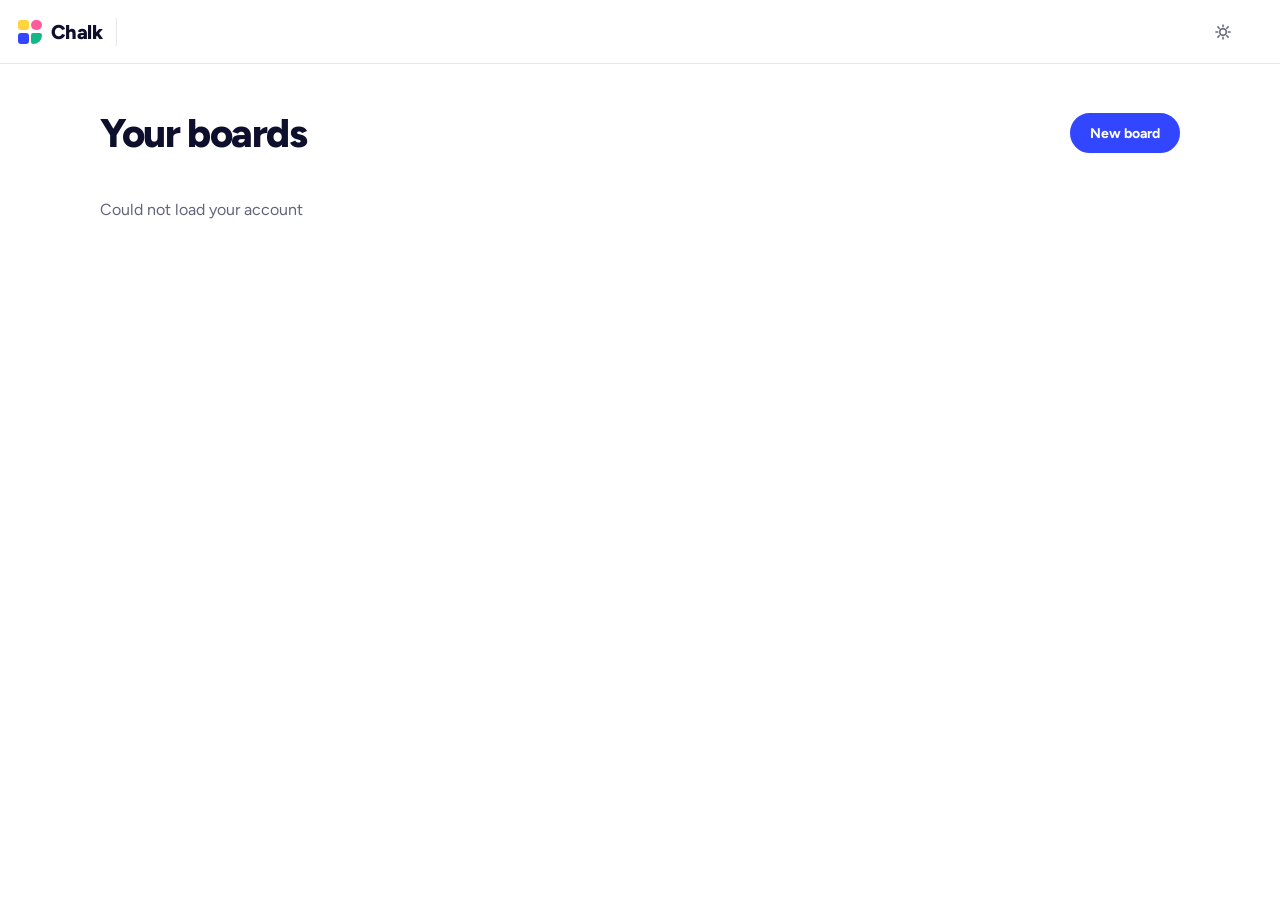
==== commit 159e8d74: "design improvements" ====
--- a/app/index.html
+++ b/app/index.html
@@ -7,6 +7,9 @@
     <title>Chalk</title>
     <!-- Relative URLs only: the app serves under /<slug>/app/, so a
          root-absolute /styles.css would resolve against the DOMAIN root. -->
+    <link rel="preconnect" href="https://fonts.googleapis.com" />
+    <link rel="preconnect" href="https://fonts.gstatic.com" crossorigin />
+    <link rel="stylesheet" href="https://fonts.googleapis.com/css2?family=Figtree:wght@400;500;600;700;800;900&display=swap" />
     <link rel="stylesheet" href="styles.css" />
     <script>
       // Apply the saved theme before first paint so there is no flash.
@@ -22,16 +25,16 @@
     <header class="topbar">
       <div class="topbar__group">
         <a class="wordmark" href="#" title="All boards">
-          <span class="wordmark__mark" aria-hidden="true"></span>
+          <span class="wordmark__mark" aria-hidden="true"><i></i><i></i><i></i><i></i></span>
           Chalk
         </a>
         <input class="boardname" id="board-name" value="" readonly maxlength="80" aria-label="Board name" hidden />
-        <span class="status mono onboard" id="status" data-status="offline" role="status">Offline</span>
+        <span class="status small onboard" id="status" data-status="offline" role="status">Offline</span>
       </div>
 
       <div class="topbar__group">
         <div class="presence onboard" id="presence" aria-live="polite"></div>
-        <button class="button button--sm onboard" id="share-button">Share</button>
+        <button class="button button--sm button--primary onboard" id="share-button">Share</button>
         <button class="button button--sm onboard" id="export-button">Export</button>
         <button class="iconbutton" id="theme-toggle" title="Switch theme" aria-label="Switch theme">
           <svg class="icon-sun" width="16" height="16" viewBox="0 0 16 16" aria-hidden="true">
@@ -45,10 +48,10 @@
         <div class="account" id="account">
           <button class="account__button" id="account-button" aria-haspopup="true" aria-expanded="false" aria-label="Account"></button>
           <div class="menu menu--right" id="account-menu" hidden>
-            <label class="menu__label mono eyebrow" for="name-input">Your name on the board</label>
+            <label class="menu__label eyebrow" for="name-input">Your name on the board</label>
             <input class="menu__input" id="name-input" maxlength="40" />
             <div class="menu__row">
-              <span class="badge mono" id="plan-badge" data-plan="free">Free</span>
+              <span class="badge small" id="plan-badge" data-plan="free">Free</span>
               <span class="menu__email" id="account-email"></span>
             </div>
             <div class="menu__rule"></div>
@@ -63,7 +66,7 @@
     <section class="boards" id="boards" hidden>
       <div class="boards__head">
         <h1 class="boards__title">Your boards</h1>
-        <button class="button" id="new-board">New board</button>
+        <button class="button button--primary" id="new-board">New board</button>
       </div>
       <div class="boards__list" id="board-list"></div>
     </section>
@@ -121,7 +124,7 @@
         <button class="tool" id="zoom-in" title="Zoom in (+)" aria-label="Zoom in">
           <svg viewBox="0 0 16 16" aria-hidden="true"><path d="M8 3v10M3 8h10" stroke="currentColor" stroke-width="1.5" stroke-linecap="round" /></svg>
         </button>
-        <button class="zoom mono" id="zoom" title="Zoom to fit (1)">100%</button>
+        <button class="zoom small" id="zoom" title="Zoom to fit (1)">100%</button>
         <button class="tool" id="zoom-out" title="Zoom out (-)" aria-label="Zoom out">
           <svg viewBox="0 0 16 16" aria-hidden="true"><path d="M3 8h10" stroke="currentColor" stroke-width="1.5" stroke-linecap="round" /></svg>
         </button>
@@ -135,7 +138,7 @@
       <div class="sheet__scrim" data-close></div>
       <div class="sheet__panel" role="dialog" aria-modal="true" aria-label="Share this board">
         <div class="sheet__head">
-          <span class="mono eyebrow">Share</span>
+          <span class="kicker kicker--blue">Share</span>
           <button class="iconbutton" data-close aria-label="Close">
             <svg width="14" height="14" viewBox="0 0 14 14" aria-hidden="true"><path d="M2 2l10 10M12 2L2 12" stroke="currentColor" stroke-width="1.6" stroke-linecap="round" /></svg>
           </button>
@@ -146,7 +149,7 @@
         </label>
         <p class="sheet__note" id="share-note"></p>
         <div class="linkrow">
-          <input class="linkrow__field mono" id="share-link" readonly aria-label="Board link" />
+          <input class="linkrow__field small" id="share-link" readonly aria-label="Board link" />
           <button class="button" id="share-copy">Copy link</button>
         </div>
         <p class="sheet__note">People still sign in with Yard, so every cursor has a name.</p>
@@ -157,7 +160,7 @@
       <div class="sheet__scrim" data-close></div>
       <div class="sheet__panel" role="dialog" aria-modal="true" aria-labelledby="plan-title">
         <div class="sheet__head">
-          <span class="mono eyebrow">Plan</span>
+          <span class="kicker kicker--yellow">Plan</span>
           <button class="iconbutton" data-close aria-label="Close">
             <svg width="14" height="14" viewBox="0 0 14 14" aria-hidden="true"><path d="M2 2l10 10M12 2L2 12" stroke="currentColor" stroke-width="1.6" stroke-linecap="round" /></svg>
           </button>
--- a/app/styles.css
+++ b/app/styles.css
@@ -1,146 +1,183 @@
-/* Chalk app: the Stacks register with a canvas in the middle.
-   Two typographic voices carry the personality: a humanist sans for anything
-   a person wrote, a letterspaced mono for anything the system knows (status,
-   counts, roles). Everything else is colour, and the colour belongs to the
-   shapes and the people, not the chrome. */
+/* Chalk app, in the landing page's voice: deep navy ink, one primary blue
+   for actions, yellow for anything Pro, and bright sticky-note colours on
+   the board. The chrome stays white and quiet so the colour on the canvas
+   belongs to the shapes and the people drawing them. */
 
 :root {
   color-scheme: light;
 
-  --paper: #fcfcfb;
-  --rail: #f3f3f1;
-  --surface: #ffffff;
-  --ink: #16181a;
-  --muted: #6c7175;
-  --faint: #9aa0a4;
-  --line: #e5e5e1;
-  --line-strong: #d6d6d1;
-  --accent: #1c6b58;
-  --accent-ink: #ffffff;
-  --accent-soft: #e9f1ee;
-  --danger: #a8302a;
-  --grid: #e9e9e5;
-
-  --shadow-card: 0 1px 1px rgba(20, 24, 26, 0.03);
-  --shadow-note: 0 1px 2px rgba(20, 24, 26, 0.08), 0 6px 14px -8px rgba(20, 24, 26, 0.2);
-  --shadow-pop: 0 12px 32px -8px rgba(20, 24, 26, 0.18), 0 1px 2px rgba(20, 24, 26, 0.08);
-
-  --sans: ui-sans-serif, system-ui, -apple-system, "Segoe UI", Inter, Roboto, "Helvetica Neue", Arial, sans-serif;
-  --mono: ui-monospace, SFMono-Regular, "SF Mono", Menlo, Consolas, "Liberation Mono", monospace;
-
-  --r-sm: 6px;
-  --r-md: 9px;
-  --r-lg: 14px;
-  --topbar-h: 56px;
-  --rail-w: 48px;
+  --paper: #ffffff;        /* topbar, board list */
+  --canvas: #fbfbfd;       /* the board surface */
+  --rail: #f3f3f7;         /* hover wash */
+  --surface: #ffffff;      /* dock, menus, dialogs, cards */
+  --ink: #0e0f2c;
+  --muted: #62647c;
+  --faint: #9597ab;
+  --line: #e6e6ee;
+  --line-strong: #d4d5e0;
+  --grid: #d9dae2;         /* canvas dot grid */
+
+  --primary: #3346ff;
+  --primary-hover: #2230e0;
+  --primary-ink: #ffffff;
+  --primary-soft: #e3e7ff;
+  --yellow: #ffd43d;
+  --danger: #e5484d;
+  --live: #12b886;
+
+  --shadow-card: 0 1px 2px rgba(14, 15, 44, 0.04);
+  --shadow-lift: 0 18px 40px -22px rgba(14, 15, 44, 0.35);
+  --shadow-pop: 0 1px 2px rgba(14, 15, 44, 0.08), 0 12px 32px -10px rgba(14, 15, 44, 0.28);
+  --scrim: rgba(14, 15, 44, 0.4);
+
+  --font: "Figtree", ui-sans-serif, system-ui, -apple-system, "Segoe UI", Roboto, sans-serif;
+
+  --r-sm: 10px;
+  --r-md: 12px;
+  --r-lg: 20px;
+  --r-xl: 24px;
+  --topbar-h: 64px;
+  --rail-w: 52px;
 
   /* Sticky fills (soft) and strokes (saturated). One name, two weights. */
-  --fill-yellow: #fbe9a1;
-  --fill-pink: #f9cfd9;
-  --fill-blue: #cfe2fb;
-  --fill-green: #cfeed8;
-  --fill-orange: #fbd9b5;
-  --fill-purple: #e2d6f8;
-  --fill-grey: #e6e7e4;
-  --fill-ink: #24272a;
-  --stroke-yellow: #c99a10;
-  --stroke-pink: #d0466a;
-  --stroke-blue: #2f6fd6;
-  --stroke-green: #2e8b57;
-  --stroke-orange: #d9711a;
-  --stroke-purple: #7a4fd0;
-  --stroke-grey: #7c8288;
-  --stroke-ink: #16181a;
+  --fill-yellow: #ffe066;
+  --fill-pink: #ffb3cf;
+  --fill-blue: #b4c2ff;
+  --fill-green: #9ee6c8;
+  --fill-orange: #ffc49a;
+  --fill-purple: #d4c4ff;
+  --fill-grey: #e3e4ec;
+  --fill-ink: #0e0f2c;
+  --stroke-yellow: #e0a800;
+  --stroke-pink: #f0428a;
+  --stroke-blue: #3346ff;
+  --stroke-green: #0fa877;
+  --stroke-orange: #f26b1d;
+  --stroke-purple: #7c5cff;
+  --stroke-grey: #7d8099;
+  --stroke-ink: #0e0f2c;
 
   /* Presence: one per person, assigned by the board in join order. */
-  --peer-0: #d0466a;
-  --peer-1: #2f6fd6;
-  --peer-2: #2e8b57;
-  --peer-3: #d9711a;
-  --peer-4: #7a4fd0;
-  --peer-5: #0f8f8a;
-  --peer-6: #b4801a;
-  --peer-7: #c23f2f;
-  --peer-self: var(--accent);
+  --peer-0: #ff5c9d;
+  --peer-1: #3346ff;
+  --peer-2: #12b886;
+  --peer-3: #ff7a2f;
+  --peer-4: #8f6bff;
+  --peer-5: #0ea5c6;
+  --peer-6: #c98f00;
+  --peer-7: #ef4444;
+  --peer-self: var(--ink);
+
+  /* Board-list card tints, cycled by position. */
+  --tint-0: #fff4c7;
+  --tint-1: #e3e7ff;
+  --tint-2: #ffe1ec;
+  --tint-3: #d6f5ea;
+  --tint-4: #ffe6d6;
+  --tint-5: #ece5ff;
 }
 
 :root[data-theme="dark"] {
   color-scheme: dark;
 
-  --paper: #0e1011;
-  --rail: #151719;
-  --surface: #1a1d1f;
-  --ink: #eceeef;
-  --muted: #949a9e;
-  --faint: #6d7478;
-  --line: #262a2d;
-  --line-strong: #343a3e;
-  --accent: #55c3a0;
-  --accent-ink: #06221b;
-  --accent-soft: #14261f;
-  --danger: #e2726b;
-  --grid: #1a1d1f;
+  --paper: #0b0c20;
+  --canvas: #0e1026;
+  --rail: #1a1c3a;
+  --surface: #14163a;
+  --ink: #f2f3ff;
+  --muted: #a3a6c7;
+  --faint: #6f729a;
+  --line: #23264a;
+  --line-strong: #33365e;
+  --grid: #262950;
+
+  --primary: #6b7bff;
+  --primary-hover: #8290ff;
+  --primary-ink: #0b0c20;
+  --primary-soft: #1e2360;
+  --danger: #ff6b6f;
+  --live: #3ddba4;
 
   --shadow-card: none;
-  --shadow-note: 0 2px 6px rgba(0, 0, 0, 0.5);
+  --shadow-lift: 0 18px 40px -20px rgba(0, 0, 0, 0.7);
   --shadow-pop: 0 14px 34px -8px rgba(0, 0, 0, 0.6);
-
-  --fill-yellow: #8a6d14;
-  --fill-pink: #8a3450;
-  --fill-blue: #274c86;
-  --fill-green: #26593a;
-  --fill-orange: #8a4d1a;
-  --fill-purple: #4d3583;
-  --fill-grey: #3a3f43;
-  --fill-ink: #e8eaeb;
-  --stroke-yellow: #f0c54a;
-  --stroke-pink: #f27a9a;
-  --stroke-blue: #78a8f5;
-  --stroke-green: #6dcf93;
-  --stroke-orange: #f5a35e;
-  --stroke-purple: #b79cf2;
-  --stroke-grey: #a2a8ad;
-  --stroke-ink: #eceeef;
+  --scrim: rgba(3, 4, 14, 0.6);
+
+  --fill-yellow: #7a6414;
+  --fill-pink: #7d2f55;
+  --fill-blue: #2f3a8f;
+  --fill-green: #1c6b54;
+  --fill-orange: #83461f;
+  --fill-purple: #4b3a8f;
+  --fill-grey: #34375a;
+  --fill-ink: #f2f3ff;
+  --stroke-yellow: #ffd43d;
+  --stroke-pink: #ff7ab3;
+  --stroke-blue: #8a97ff;
+  --stroke-green: #3ddba4;
+  --stroke-orange: #ff9a5c;
+  --stroke-purple: #b39cff;
+  --stroke-grey: #a3a6c7;
+  --stroke-ink: #f2f3ff;
+
+  --tint-0: #2e2914;
+  --tint-1: #1e2360;
+  --tint-2: #3a1a2c;
+  --tint-3: #13352b;
+  --tint-4: #3a2416;
+  --tint-5: #2a2150;
 }
 
 @media (prefers-color-scheme: dark) {
   :root:not([data-theme="light"]) {
     color-scheme: dark;
 
-    --paper: #0e1011;
-    --rail: #151719;
-    --surface: #1a1d1f;
-    --ink: #eceeef;
-    --muted: #949a9e;
-    --faint: #6d7478;
-    --line: #262a2d;
-    --line-strong: #343a3e;
-    --accent: #55c3a0;
-    --accent-ink: #06221b;
-    --accent-soft: #14261f;
-    --danger: #e2726b;
-    --grid: #1a1d1f;
+    --paper: #0b0c20;
+    --canvas: #0e1026;
+    --rail: #1a1c3a;
+    --surface: #14163a;
+    --ink: #f2f3ff;
+    --muted: #a3a6c7;
+    --faint: #6f729a;
+    --line: #23264a;
+    --line-strong: #33365e;
+    --grid: #262950;
+
+    --primary: #6b7bff;
+    --primary-hover: #8290ff;
+    --primary-ink: #0b0c20;
+    --primary-soft: #1e2360;
+    --danger: #ff6b6f;
+    --live: #3ddba4;
 
     --shadow-card: none;
-    --shadow-note: 0 2px 6px rgba(0, 0, 0, 0.5);
+    --shadow-lift: 0 18px 40px -20px rgba(0, 0, 0, 0.7);
     --shadow-pop: 0 14px 34px -8px rgba(0, 0, 0, 0.6);
-
-    --fill-yellow: #8a6d14;
-    --fill-pink: #8a3450;
-    --fill-blue: #274c86;
-    --fill-green: #26593a;
-    --fill-orange: #8a4d1a;
-    --fill-purple: #4d3583;
-    --fill-grey: #3a3f43;
-    --fill-ink: #e8eaeb;
-    --stroke-yellow: #f0c54a;
-    --stroke-pink: #f27a9a;
-    --stroke-blue: #78a8f5;
-    --stroke-green: #6dcf93;
-    --stroke-orange: #f5a35e;
-    --stroke-purple: #b79cf2;
-    --stroke-grey: #a2a8ad;
-    --stroke-ink: #eceeef;
+    --scrim: rgba(3, 4, 14, 0.6);
+
+    --fill-yellow: #7a6414;
+    --fill-pink: #7d2f55;
+    --fill-blue: #2f3a8f;
+    --fill-green: #1c6b54;
+    --fill-orange: #83461f;
+    --fill-purple: #4b3a8f;
+    --fill-grey: #34375a;
+    --fill-ink: #f2f3ff;
+    --stroke-yellow: #ffd43d;
+    --stroke-pink: #ff7ab3;
+    --stroke-blue: #8a97ff;
+    --stroke-green: #3ddba4;
+    --stroke-orange: #ff9a5c;
+    --stroke-purple: #b39cff;
+    --stroke-grey: #a3a6c7;
+    --stroke-ink: #f2f3ff;
+
+    --tint-0: #2e2914;
+    --tint-1: #1e2360;
+    --tint-2: #3a1a2c;
+    --tint-3: #13352b;
+    --tint-4: #3a2416;
+    --tint-5: #2a2150;
   }
 }
 
@@ -165,8 +202,8 @@
   margin: 0;
   background: var(--paper);
   color: var(--ink);
-  font-family: var(--sans);
-  font-size: 14px;
+  font-family: var(--font);
+  font-size: 15px;
   line-height: 1.5;
   -webkit-font-smoothing: antialiased;
   overflow: hidden;
@@ -180,21 +217,40 @@
 }
 
 :focus-visible {
-  outline: 2px solid var(--accent);
+  outline: 3px solid var(--primary);
   outline-offset: 2px;
-  border-radius: 3px;
-}
-
-.mono {
-  font-family: var(--mono);
-  font-size: 11px;
-  letter-spacing: 0.06em;
-  text-transform: uppercase;
+  border-radius: 6px;
+}
+
+/* The system's voice: counts, roles, zoom, status. Small, bold, tabular. */
+.small {
+  font-size: 12px;
+  font-weight: 600;
   font-variant-numeric: tabular-nums;
 }
 
 .eyebrow {
-  color: var(--faint);
+  font-size: 12px;
+  font-weight: 700;
+  color: var(--muted);
+}
+
+.kicker {
+  display: inline-block;
+  padding: 4px 11px;
+  border-radius: 999px;
+  font-size: 12.5px;
+  font-weight: 800;
+}
+
+.kicker--blue {
+  background: var(--primary-soft);
+  color: var(--primary);
+}
+
+.kicker--yellow {
+  background: var(--yellow);
+  color: #0e0f2c;
 }
 
 .skip {
@@ -203,9 +259,10 @@
   top: 0;
   z-index: 100;
   padding: 10px 14px;
-  background: var(--accent);
-  color: var(--accent-ink);
+  background: var(--primary);
+  color: var(--primary-ink);
   border-radius: 0 0 var(--r-sm) 0;
+  font-weight: 700;
   text-decoration: none;
 }
 
@@ -217,7 +274,7 @@
 
 .topbar {
   height: var(--topbar-h);
-  padding: 0 12px 0 16px;
+  padding: 0 14px 0 18px;
   display: flex;
   align-items: center;
   justify-content: space-between;
@@ -238,40 +295,47 @@
 .wordmark {
   display: inline-flex;
   align-items: center;
-  gap: 8px;
-  font-family: var(--mono);
-  font-size: 12px;
-  font-weight: 600;
-  letter-spacing: 0.14em;
-  text-transform: uppercase;
-  padding-right: 12px;
+  gap: 9px;
+  padding-right: 14px;
   margin-right: 2px;
   border-right: 1px solid var(--line);
-  height: 22px;
+  height: 28px;
+  font-size: 20px;
+  font-weight: 800;
+  letter-spacing: -0.03em;
   white-space: nowrap;
   color: inherit;
   text-decoration: none;
 }
 
-/* The mark is a stub of chalk: a short rounded bar with a worn end. */
+/* Four sticky shapes in a square: the same mark as the landing page. */
 .wordmark__mark {
-  width: 14px;
-  height: 6px;
-  display: block;
-  border-radius: 3px 1px 1px 3px;
-  background: linear-gradient(90deg, var(--accent) 0 70%, color-mix(in srgb, var(--accent) 45%, var(--paper)) 70%);
-}
+  display: grid;
+  grid-template-columns: 1fr 1fr;
+  gap: 2.5px;
+  width: 24px;
+  height: 24px;
+}
+
+.wordmark__mark i {
+  border-radius: 3px;
+}
+
+.wordmark__mark i:nth-child(1) { background: #ffd43d; }
+.wordmark__mark i:nth-child(2) { background: #ff5c9d; border-radius: 50%; }
+.wordmark__mark i:nth-child(3) { background: #3346ff; }
+.wordmark__mark i:nth-child(4) { background: #12b886; border-radius: 3px 3px 12px 3px; }
 
 .boardname {
   min-width: 0;
   max-width: 40vw;
-  padding: 5px 9px;
+  padding: 6px 10px;
   background: transparent;
-  border: 1px solid transparent;
+  border: 2px solid transparent;
   border-radius: var(--r-sm);
-  font-size: 14px;
-  font-weight: 550;
-  letter-spacing: -0.01em;
+  font-size: 16px;
+  font-weight: 700;
+  letter-spacing: -0.015em;
   overflow: hidden;
   text-overflow: ellipsis;
   white-space: nowrap;
@@ -283,12 +347,12 @@
 }
 
 .boardname:not([readonly]):hover {
-  border-color: var(--line-strong);
+  background: var(--rail);
 }
 
 .boardname:not([readonly]):focus {
   background: var(--surface);
-  border-color: var(--accent);
+  border-color: var(--primary);
   outline: none;
 }
 
@@ -300,8 +364,11 @@
 .status {
   display: inline-flex;
   align-items: center;
-  gap: 6px;
-  color: var(--faint);
+  gap: 7px;
+  padding: 4px 10px 4px 9px;
+  border-radius: 999px;
+  background: var(--rail);
+  color: var(--muted);
   white-space: nowrap;
 }
 
@@ -313,8 +380,12 @@
   background: var(--faint);
 }
 
+.status[data-status="connected"] {
+  color: var(--ink);
+}
+
 .status[data-status="connected"]::before {
-  background: var(--accent);
+  background: var(--live);
 }
 
 .status[data-status="reconnecting"]::before,
@@ -336,22 +407,21 @@
 .presence {
   display: flex;
   align-items: center;
+  margin-right: 4px;
 }
 
 .avatar {
   display: inline-grid;
   place-items: center;
-  width: 26px;
-  height: 26px;
+  width: 30px;
+  height: 30px;
   border-radius: 50%;
-  margin-left: -6px;
+  margin-left: -8px;
   border: 2px solid var(--paper);
   background: var(--faint);
   color: #fff;
-  font-family: var(--mono);
-  font-size: 10px;
-  font-weight: 600;
-  letter-spacing: 0.02em;
+  font-size: 11px;
+  font-weight: 800;
   flex: none;
 }
 
@@ -362,7 +432,6 @@
 .avatar--more {
   background: var(--rail);
   color: var(--muted);
-  border-color: var(--line);
 }
 
 .avatar[data-color="0"] { background: var(--peer-0); }
@@ -373,25 +442,24 @@
 .avatar[data-color="5"] { background: var(--peer-5); }
 .avatar[data-color="6"] { background: var(--peer-6); }
 .avatar[data-color="7"] { background: var(--peer-7); }
-.avatar[data-color="self"] { background: var(--peer-self); color: var(--accent-ink); }
+.avatar[data-color="self"] { background: var(--peer-self); color: var(--paper); }
 
 .iconbutton {
   display: grid;
   place-items: center;
-  width: 30px;
-  height: 30px;
+  width: 36px;
+  height: 36px;
   flex: none;
   padding: 0;
   background: transparent;
-  border: 1px solid transparent;
-  border-radius: var(--r-sm);
+  border: 0;
+  border-radius: 999px;
   color: var(--muted);
   cursor: pointer;
 }
 
 .iconbutton:hover {
   background: var(--rail);
-  border-color: var(--line);
   color: var(--ink);
 }
 
@@ -424,23 +492,20 @@
   display: flex;
   align-items: center;
   gap: 8px;
-  padding: 3px 8px 3px 3px;
+  padding: 3px 12px 3px 3px;
   background: transparent;
-  border: 1px solid transparent;
+  border: 0;
   border-radius: 999px;
   cursor: pointer;
 }
 
 .account__button:hover {
   background: var(--rail);
-  border-color: var(--line);
 }
 
 .account__button .avatar {
   margin: 0;
   border: 0;
-  width: 24px;
-  height: 24px;
 }
 
 .account__name {
@@ -448,7 +513,8 @@
   overflow: hidden;
   text-overflow: ellipsis;
   white-space: nowrap;
-  font-size: 13px;
+  font-size: 14px;
+  font-weight: 700;
 }
 
 @media (max-width: 720px) {
@@ -460,14 +526,14 @@
 
 .menu {
   position: absolute;
-  top: calc(100% + 6px);
+  top: calc(100% + 8px);
   left: 0;
   z-index: 50;
-  min-width: 240px;
-  padding: 8px;
+  min-width: 260px;
+  padding: 10px;
   background: var(--surface);
   border: 1px solid var(--line);
-  border-radius: var(--r-md);
+  border-radius: var(--r-lg);
   box-shadow: var(--shadow-pop);
 }
 
@@ -478,20 +544,21 @@
 
 .menu__label {
   display: block;
-  padding: 4px 6px 2px;
+  padding: 4px 6px 6px;
 }
 
 .menu__input {
   width: 100%;
-  padding: 7px 9px;
-  margin-bottom: 8px;
-  background: var(--paper);
-  border: 1px solid var(--line);
+  padding: 9px 12px;
+  margin-bottom: 10px;
+  background: var(--canvas);
+  border: 2px solid var(--line);
   border-radius: var(--r-sm);
+  font-weight: 600;
 }
 
 .menu__input:focus {
-  border-color: var(--accent);
+  border-color: var(--primary);
   outline: none;
 }
 
@@ -499,12 +566,12 @@
   display: flex;
   align-items: center;
   gap: 8px;
-  padding: 2px 6px 6px;
+  padding: 2px 6px 8px;
 }
 
 .menu__email {
-  color: var(--faint);
-  font-size: 12px;
+  color: var(--muted);
+  font-size: 13px;
   overflow: hidden;
   text-overflow: ellipsis;
   white-space: nowrap;
@@ -515,11 +582,12 @@
   align-items: center;
   gap: 8px;
   width: 100%;
-  padding: 7px 9px;
+  padding: 9px 10px;
   background: none;
   border: 0;
   border-radius: var(--r-sm);
   text-align: left;
+  font-weight: 600;
   color: inherit;
   text-decoration: none;
   cursor: pointer;
@@ -529,23 +597,28 @@
   background: var(--rail);
 }
 
+#account-upgrade {
+  color: var(--primary);
+}
+
 .menu__rule {
   height: 1px;
-  margin: 5px 4px;
+  margin: 6px 4px;
   background: var(--line);
 }
 
 .badge {
-  padding: 2px 7px;
+  padding: 3px 10px;
   border-radius: 999px;
-  border: 1px solid var(--line-strong);
+  background: var(--rail);
   color: var(--muted);
+  font-size: 12px;
+  font-weight: 800;
 }
 
 .badge[data-plan="pro"] {
-  background: var(--accent-soft);
-  border-color: transparent;
-  color: var(--accent);
+  background: var(--yellow);
+  color: #0e0f2c;
 }
 
 /* ------------------------------------------------------------------ button */
@@ -554,16 +627,18 @@
   display: inline-flex;
   align-items: center;
   justify-content: center;
-  padding: 7px 12px;
+  height: 40px;
+  padding: 0 18px;
   background: var(--surface);
-  border: 1px solid var(--line-strong);
-  border-radius: var(--r-sm);
-  font-size: 13px;
-  font-weight: 500;
+  border: 2px solid var(--line-strong);
+  border-radius: 999px;
+  font-size: 14px;
+  font-weight: 700;
   color: inherit;
   text-decoration: none;
   cursor: pointer;
   white-space: nowrap;
+  transition: background-color 0.15s ease, border-color 0.15s ease, color 0.15s ease;
 }
 
 .button:hover {
@@ -576,19 +651,20 @@
 }
 
 .button--sm {
-  padding: 5px 10px;
-  font-size: 12.5px;
+  height: 34px;
+  padding: 0 14px;
+  font-size: 13.5px;
 }
 
 .button--primary {
-  background: var(--accent);
-  border-color: var(--accent);
-  color: var(--accent-ink);
+  background: var(--primary);
+  border-color: var(--primary);
+  color: var(--primary-ink);
 }
 
 .button--primary:hover {
-  border-color: var(--accent);
-  filter: brightness(1.06);
+  background: var(--primary-hover);
+  border-color: var(--primary-hover);
 }
 
 .button--danger {
@@ -605,33 +681,35 @@
 .boards {
   height: calc(100dvh - var(--topbar-h));
   overflow-y: auto;
-  padding: 36px max(20px, calc(50vw - 420px)) 48px;
+  padding: 48px max(20px, calc(50vw - 540px)) 64px;
 }
 
 .boards__head {
   display: flex;
-  align-items: baseline;
+  align-items: center;
   justify-content: space-between;
   gap: 16px;
-  margin-bottom: 20px;
+  margin-bottom: 28px;
 }
 
 .boards__title {
   margin: 0;
-  font-size: 22px;
-  font-weight: 600;
-  letter-spacing: -0.02em;
+  font-size: clamp(28px, 4vw, 40px);
+  font-weight: 800;
+  letter-spacing: -0.035em;
+  line-height: 1.05;
 }
 
 .boards__list {
   display: grid;
-  grid-template-columns: repeat(auto-fill, minmax(240px, 1fr));
-  gap: 12px;
+  grid-template-columns: repeat(auto-fill, minmax(260px, 1fr));
+  gap: 16px;
 }
 
 .boards__empty {
   grid-column: 1 / -1;
-  color: var(--faint);
+  color: var(--muted);
+  font-size: 16px;
 }
 
 .bcard {
@@ -642,43 +720,78 @@
   border-radius: var(--r-lg);
   box-shadow: var(--shadow-card);
   overflow: hidden;
+  transition: box-shadow 0.18s ease, transform 0.18s ease;
 }
 
 .bcard:hover {
-  border-color: var(--line-strong);
+  box-shadow: var(--shadow-lift);
+  transform: translateY(-2px);
 }
 
 .bcard__open {
   display: flex;
   flex-direction: column;
-  gap: 8px;
-  padding: 18px 16px 14px;
+  gap: 4px;
+  padding: 16px 18px 16px;
   color: inherit;
   text-decoration: none;
   flex: 1;
-  /* A faint grid: the card looks like a corner of its board. */
-  background-image: linear-gradient(var(--grid) 1px, transparent 1px),
-    linear-gradient(90deg, var(--grid) 1px, transparent 1px);
-  background-size: 18px 18px;
-  background-position: -1px -1px;
+}
+
+/* The card's top is a corner of its board: a tinted canvas with two notes. */
+.bcard__open::before {
+  content: "";
+  display: block;
+  height: 112px;
+  margin: -16px -18px 14px;
+  background-color: var(--tint, var(--tint-0));
+  background-image:
+    linear-gradient(var(--fill-yellow), var(--fill-yellow)),
+    linear-gradient(var(--fill-pink), var(--fill-pink)),
+    radial-gradient(var(--grid) 1px, transparent 1.2px);
+  background-size: 64px 50px, 52px 42px, 18px 18px;
+  background-position: 22% 38%, 68% 72%, 0 0;
+  background-repeat: no-repeat, no-repeat, repeat;
+}
+
+.bcard[data-tint="0"] { --tint: var(--tint-0); }
+.bcard[data-tint="1"] { --tint: var(--tint-1); }
+.bcard[data-tint="2"] { --tint: var(--tint-2); }
+.bcard[data-tint="3"] { --tint: var(--tint-3); }
+.bcard[data-tint="4"] { --tint: var(--tint-4); }
+.bcard[data-tint="5"] { --tint: var(--tint-5); }
+
+.bcard[data-tint="1"] .bcard__open::before,
+.bcard[data-tint="4"] .bcard__open::before {
+  background-image:
+    linear-gradient(var(--fill-blue), var(--fill-blue)),
+    linear-gradient(var(--fill-green), var(--fill-green)),
+    radial-gradient(var(--grid) 1px, transparent 1.2px);
+}
+
+.bcard[data-tint="2"] .bcard__open::before,
+.bcard[data-tint="5"] .bcard__open::before {
+  background-image:
+    linear-gradient(var(--fill-orange), var(--fill-orange)),
+    linear-gradient(var(--fill-purple), var(--fill-purple)),
+    radial-gradient(var(--grid) 1px, transparent 1.2px);
 }
 
 .bcard__name {
-  font-size: 16px;
-  font-weight: 600;
-  letter-spacing: -0.015em;
+  font-size: 17px;
+  font-weight: 800;
+  letter-spacing: -0.02em;
   overflow-wrap: anywhere;
 }
 
 .bcard__meta {
-  color: var(--faint);
+  color: var(--muted);
 }
 
 .bcard__actions {
   display: flex;
-  gap: 6px;
-  padding: 10px 12px;
-  border-top: 1px solid var(--line);
+  gap: 8px;
+  padding: 0 18px 16px;
 }
 
 /* --------------------------------------------------------------- workspace */
@@ -689,20 +802,21 @@
   display: flex;
 }
 
+/* The floating tool dock. */
 .rail {
   position: absolute;
-  left: 12px;
-  top: 12px;
-  bottom: 12px;
+  left: 14px;
+  top: 50%;
+  transform: translateY(-50%);
+  max-height: calc(100% - 28px);
   z-index: 10;
   width: var(--rail-w);
   display: flex;
   flex-direction: column;
   align-items: center;
-  gap: 2px;
-  padding: 6px 0;
+  gap: 3px;
+  padding: 7px 0;
   background: var(--surface);
-  border: 1px solid var(--line);
   border-radius: var(--r-lg);
   box-shadow: var(--shadow-pop);
   overflow-y: auto;
@@ -710,70 +824,78 @@
 }
 
 .rail__rule {
-  width: 22px;
+  flex: none;
+  width: 24px;
   height: 1px;
-  margin: 4px 0;
+  margin: 5px 0;
   background: var(--line);
 }
 
 .rail__spacer {
-  flex: 1;
+  flex: none;
+  height: 6px;
 }
 
 .tool {
+  flex: none;
   display: grid;
   place-items: center;
-  width: 36px;
-  height: 36px;
+  width: 38px;
+  height: 38px;
   padding: 0;
   background: transparent;
-  border: 1px solid transparent;
-  border-radius: var(--r-md);
-  color: var(--muted);
+  border: 0;
+  border-radius: var(--r-sm);
+  color: var(--ink);
   cursor: pointer;
+  transition: background-color 0.12s ease;
 }
 
 .tool svg {
-  width: 17px;
-  height: 17px;
+  width: 18px;
+  height: 18px;
 }
 
 .tool:hover {
   background: var(--rail);
-  color: var(--ink);
 }
 
 .tool[aria-pressed="true"] {
-  background: var(--ink);
-  color: var(--paper);
+  background: var(--primary-soft);
+  color: var(--primary);
 }
 
 .tool:disabled {
-  opacity: 0.35;
+  opacity: 0.3;
   cursor: default;
   background: transparent;
-  color: var(--muted);
 }
 
 .swatches {
+  flex: none;
   display: grid;
   grid-template-columns: repeat(2, 16px);
-  gap: 6px;
-  padding: 4px 0;
+  gap: 8px;
+  padding: 5px 0;
 }
 
 .swatch {
   width: 16px;
   height: 16px;
   padding: 0;
-  border: 1px solid rgba(0, 0, 0, 0.12);
+  border: 0;
   border-radius: 50%;
+  box-shadow: inset 0 0 0 1px rgba(14, 15, 44, 0.12);
   cursor: pointer;
+  transition: transform 0.12s ease;
+}
+
+.swatch:hover {
+  transform: scale(1.15);
 }
 
 .swatch[aria-pressed="true"] {
-  outline: 2px solid var(--ink);
-  outline-offset: 2px;
+  box-shadow: 0 0 0 2px var(--surface), 0 0 0 4px var(--primary);
 }
 
 .swatch[data-color="yellow"] { background: var(--fill-yellow); }
@@ -786,17 +908,19 @@
 .swatch[data-color="ink"] { background: var(--fill-ink); }
 
 .zoom {
-  width: 40px;
-  padding: 4px 0;
+  flex: none;
+  width: 42px;
+  padding: 3px 0;
   background: transparent;
   border: 0;
-  color: var(--faint);
+  border-radius: 8px;
+  color: var(--muted);
   cursor: pointer;
-  font-size: 10px;
-  letter-spacing: 0.02em;
+  font-size: 11.5px;
 }
 
 .zoom:hover {
+  background: var(--rail);
   color: var(--ink);
 }
 
@@ -807,10 +931,10 @@
   width: 100%;
   height: 100%;
   display: block;
-  background-color: var(--paper);
-  background-image: radial-gradient(var(--line-strong) 1px, transparent 1px);
+  background-color: var(--canvas);
+  background-image: radial-gradient(var(--grid) 1.1px, transparent 1.3px);
   background-size: 24px 24px;
-  font-family: var(--sans);
+  font-family: var(--font);
   touch-action: none;
   user-select: none;
   -webkit-user-select: none;
@@ -819,7 +943,7 @@
 }
 
 .canvas:focus-visible {
-  box-shadow: inset 0 0 0 2px var(--accent);
+  box-shadow: inset 0 0 0 3px var(--primary);
 }
 
 .canvas[data-tool="hand"],
@@ -853,13 +977,13 @@
 
 .shape .outlined {
   stroke: var(--stroke-ink);
-  stroke-width: 1.5;
+  stroke-width: 2;
 }
 
 .shape .stroke {
   fill: none;
   stroke: var(--stroke-ink);
-  stroke-width: 2;
+  stroke-width: 2.5;
   stroke-linecap: round;
   stroke-linejoin: round;
 }
@@ -881,6 +1005,7 @@
 
 .shape .label {
   fill: var(--ink);
+  font-weight: 600;
   pointer-events: none;
   white-space: pre;
 }
@@ -890,7 +1015,7 @@
 }
 
 .shape--note .fill {
-  filter: drop-shadow(0 1px 1px rgba(20, 24, 26, 0.12)) drop-shadow(0 6px 10px rgba(20, 24, 26, 0.08));
+  filter: drop-shadow(0 1px 1px rgba(14, 15, 44, 0.1)) drop-shadow(0 8px 12px rgba(14, 15, 44, 0.12));
 }
 
 .shape[data-color="ink"] .label {
@@ -963,15 +1088,15 @@
 
 .sel {
   fill: none;
-  stroke: var(--accent);
-  stroke-width: 1.5;
+  stroke: var(--primary);
+  stroke-width: 2;
   pointer-events: none;
 }
 
 .handle {
   fill: var(--surface);
-  stroke: var(--accent);
-  stroke-width: 1.5;
+  stroke: var(--primary);
+  stroke-width: 2;
   cursor: nwse-resize;
 }
 
@@ -987,15 +1112,15 @@
 
 .preview {
   fill: none;
-  stroke: var(--accent);
-  stroke-width: 1.5;
-  stroke-dasharray: 4 3;
+  stroke: var(--primary);
+  stroke-width: 2;
+  stroke-dasharray: 5 4;
   pointer-events: none;
 }
 
 .preview--marquee {
-  fill: var(--accent-soft);
-  fill-opacity: 0.4;
+  fill: var(--primary-soft);
+  fill-opacity: 0.45;
 }
 
 /* Remote cursors. The group is scaled back to screen size in board.js so
@@ -1007,8 +1132,8 @@
 
 .cursor__arrow {
   fill: currentColor;
-  stroke: var(--paper);
-  stroke-width: 1;
+  stroke: #fff;
+  stroke-width: 1.3;
 }
 
 .cursor__tag {
@@ -1017,9 +1142,9 @@
 
 .cursor__name {
   fill: #fff;
-  font-family: var(--sans);
+  font-family: var(--font);
   font-size: 11px;
-  font-weight: 500;
+  font-weight: 800;
 }
 
 .cursor[data-color="0"] { color: var(--peer-0); }
@@ -1039,11 +1164,12 @@
   margin: 0;
   background: transparent;
   border: 0;
-  outline: 2px solid var(--accent);
+  outline: 2px solid var(--primary);
   outline-offset: -2px;
   border-radius: 6px;
   color: var(--ink);
-  font-family: var(--sans);
+  font-family: var(--font);
+  font-weight: 600;
   resize: none;
   overflow: hidden;
   white-space: pre-wrap;
@@ -1082,22 +1208,21 @@
 .sheet__scrim {
   position: absolute;
   inset: 0;
-  background: rgba(16, 20, 22, 0.34);
+  background: var(--scrim);
   animation: fade 0.14s ease;
 }
 
 .sheet__panel {
   position: relative;
-  width: min(440px, 100%);
+  width: min(460px, 100%);
   display: flex;
   flex-direction: column;
-  gap: 12px;
-  padding: 16px;
+  gap: 14px;
+  padding: 24px;
   background: var(--surface);
-  border: 1px solid var(--line);
-  border-radius: var(--r-lg);
+  border-radius: var(--r-xl);
   box-shadow: var(--shadow-pop);
-  animation: rise 0.16s cubic-bezier(0.2, 0, 0, 1);
+  animation: rise 0.16s cubic-bezier(0.2, 0, 0, 1) both;
 }
 
 .sheet__head {
@@ -1109,77 +1234,142 @@
 
 .sheet__title {
   margin: 0;
-  font-size: 19px;
-  font-weight: 600;
-  line-height: 1.3;
-  letter-spacing: -0.02em;
+  font-size: 26px;
+  font-weight: 800;
+  line-height: 1.12;
+  letter-spacing: -0.03em;
 }
 
 .sheet__copy {
   margin: 0;
   color: var(--muted);
+  font-size: 16px;
 }
 
 .sheet__note {
   margin: 0;
-  color: var(--faint);
-  font-size: 12.5px;
+  color: var(--muted);
+  font-size: 13.5px;
 }
 
 .sheet__actions {
   display: flex;
+  gap: 10px;
+  margin-top: 6px;
+}
+
+.sheet__actions .button {
+  height: 46px;
+  padding: 0 22px;
+  font-size: 15px;
+}
+
+/* The share switch: a real checkbox, drawn as a pill toggle. */
+.toggle {
+  display: flex;
+  align-items: center;
+  justify-content: space-between;
+  flex-direction: row-reverse;
+  gap: 12px;
+  padding: 12px 14px;
+  border-radius: var(--r-md);
+  background: var(--canvas);
+  font-weight: 700;
+  cursor: pointer;
+}
+
+.toggle input {
+  appearance: none;
+  -webkit-appearance: none;
+  position: relative;
+  flex: none;
+  width: 44px;
+  height: 26px;
+  margin: 0;
+  border-radius: 999px;
+  background: var(--line-strong);
+  cursor: pointer;
+  transition: background-color 0.15s ease;
+}
+
+.toggle input::after {
+  content: "";
+  position: absolute;
+  top: 3px;
+  left: 3px;
+  width: 20px;
+  height: 20px;
+  border-radius: 50%;
+  background: #fff;
+  box-shadow: 0 1px 2px rgba(14, 15, 44, 0.25);
+  transition: transform 0.15s ease;
+}
+
+.toggle input:checked {
+  background: var(--live);
+}
+
+.toggle input:checked::after {
+  transform: translateX(18px);
+}
+
+.toggle input:disabled {
+  opacity: 0.5;
+  cursor: default;
+}
+
+.linkrow {
+  display: flex;
   gap: 8px;
-  margin-top: 4px;
-}
-
-.toggle {
-  display: flex;
-  align-items: center;
-  gap: 10px;
-  cursor: pointer;
-}
-
-.toggle input {
-  width: 16px;
-  height: 16px;
-  margin: 0;
-  accent-color: var(--accent);
-}
-
-.linkrow {
-  display: flex;
-  gap: 8px;
+  padding: 5px 5px 5px 14px;
+  border-radius: var(--r-md);
+  background: var(--canvas);
 }
 
 .linkrow__field {
   flex: 1;
   min-width: 0;
-  padding: 7px 9px;
-  background: var(--paper);
-  border: 1px solid var(--line);
+  padding: 0;
+  background: transparent;
+  border: 0;
+  font-size: 13px;
+  font-weight: 500;
+  color: var(--muted);
+  outline: none;
+}
+
+.linkrow .button {
+  height: 36px;
   border-radius: var(--r-sm);
-  text-transform: none;
-  letter-spacing: 0;
-  font-size: 12px;
-  color: var(--muted);
+  background: var(--primary);
+  border-color: var(--primary);
+  color: var(--primary-ink);
+}
+
+.linkrow .button:hover {
+  background: var(--primary-hover);
+  border-color: var(--primary-hover);
 }
 
 /* ------------------------------------------------------------------- toast */
 
 .toast {
   position: fixed;
-  left: 50%;
-  bottom: 22px;
+  left: 0;
+  right: 0;
+  bottom: 24px;
   z-index: 90;
-  transform: translateX(-50%);
-  padding: 9px 14px;
+  width: fit-content;
+  max-width: calc(100% - 32px);
+  margin: 0 auto;
+  padding: 11px 18px;
   background: var(--ink);
   color: var(--paper);
-  border-radius: var(--r-sm);
-  font-size: 13px;
+  border-radius: 999px;
+  font-size: 14px;
+  font-weight: 600;
   box-shadow: var(--shadow-pop);
-  animation: rise 0.16s cubic-bezier(0.2, 0, 0, 1);
-  animation-fill-mode: both;
+  animation: rise 0.16s cubic-bezier(0.2, 0, 0, 1) both;
 }
 
 @keyframes fade {
@@ -1193,10 +1383,6 @@
     opacity: 0;
     transform: translateY(6px);
   }
-}
-
-.sheet__panel {
-  animation-fill-mode: both;
 }
 
 @media (prefers-reduced-motion: reduce) {
@@ -1211,12 +1397,13 @@
 @media (max-width: 560px) {
   .rail {
     left: 8px;
-    top: 8px;
-    bottom: 8px;
   }
   .boardname {
     max-width: 30vw;
   }
+  .boards {
+    padding-top: 28px;
+  }
   .sheet__actions {
     flex-direction: column;
   }
